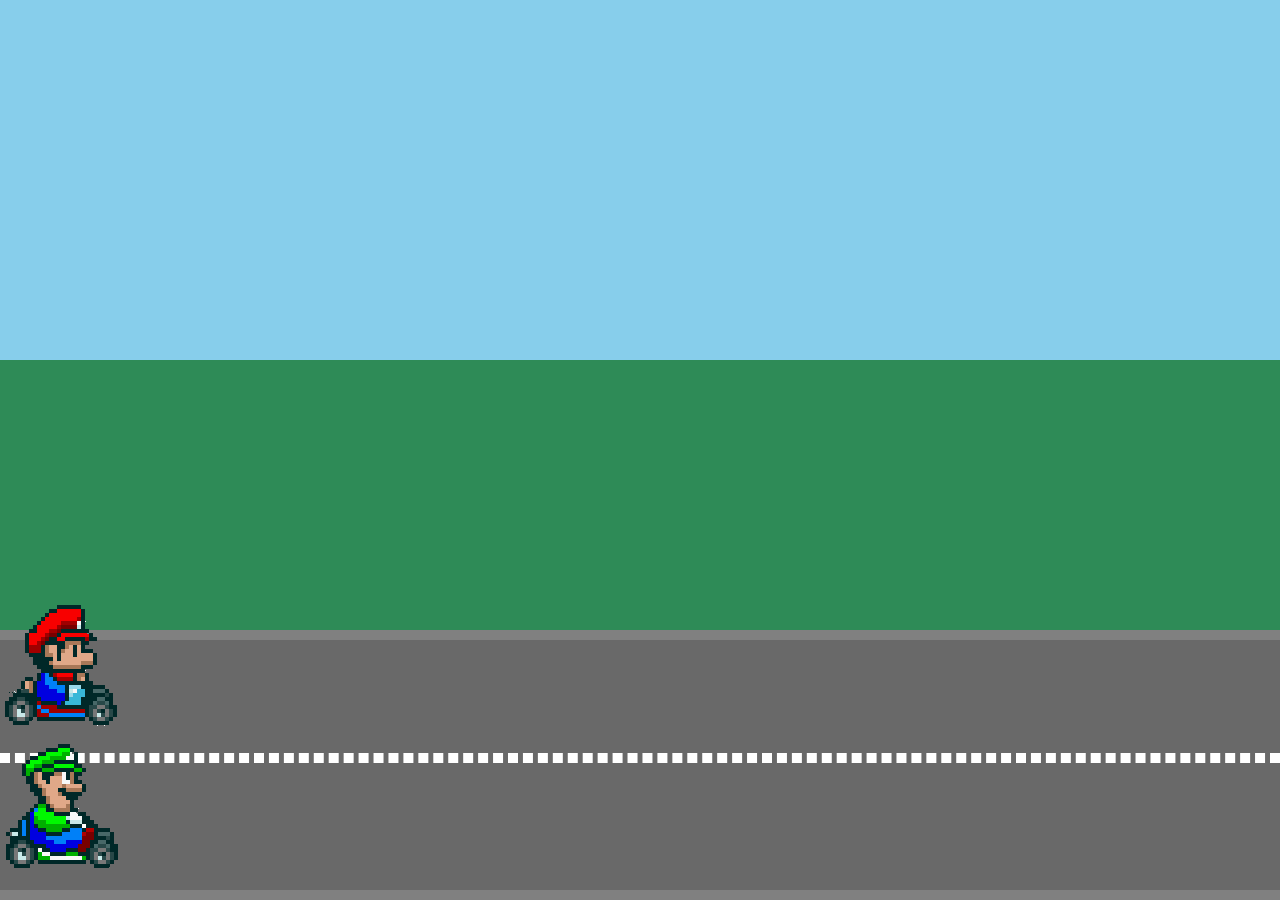
==== mario-examples/index.html @ e6587a99 "first commit" ====
<!DOCTYPE html>
<head>
  <title>Mario Kart Animations</title>
  <link href="style.css" rel="stylesheet" type="text/css" />
</head>
<body>
  <div class="sky"></div>
  <div class="grass"></div>
  <div class="road">
    <div class="lines"></div>
    <img class="mario" src="img/mario.png" />
    <img class="luigi" src="img/luigi.png" />
  </div>
</body>
---- mario-examples/style.css ----
/*// BASE STYLES //*/

html,
body {
  height: 100%;
  width: 100%;
  overflow: hidden;
  margin: 0;
}

.grass,
.sky,
.road {
  position: relative;
}

.sky {
  height: 40%;
  background: skyblue;
}

.grass {
  height: 30%;
  background: seagreen;
}

.road {
  height: 30%;
  background: dimgrey;
  box-sizing: border-box;
  border-top: 10px solid grey;
  border-bottom: 10px solid grey;
  width: 100%;
}

.lines {
  box-sizing: border-box;
  border: 5px dashed #fff;
  height: 0px;
  width: 100%;
  position: absolute;
  top: 45%;
}

/*// ELEMENTS TO ANIMATE //*/
.mario {
  position: absolute;
  top: -40px;
  left: 0px;
  animation-name: drive;
  animation-duration: 3s;
  animation-fill-mode: both;
  animation-iteration-count: infinite;
}

.luigi {
  position: absolute;
  top: 100px;
  left: 0px;
  animation-name: drive;
  animation-duration: 5s;
  animation-fill-mode: both;
  animation-iteration-count: infinite;
  animation-direction: alternate;
  animation-timing-function: cubic-bezier(0.42, 0, 58, 1);
}

/*// KEYFRAMES //*/
@keyframes drive {
  from {
    transform: translateX(-200px);
    animation-timing-function: cubic-bezier(0, 0.77, 1, 0.28);
  }
  to {
    transform: translateX(1000px);
  }
}
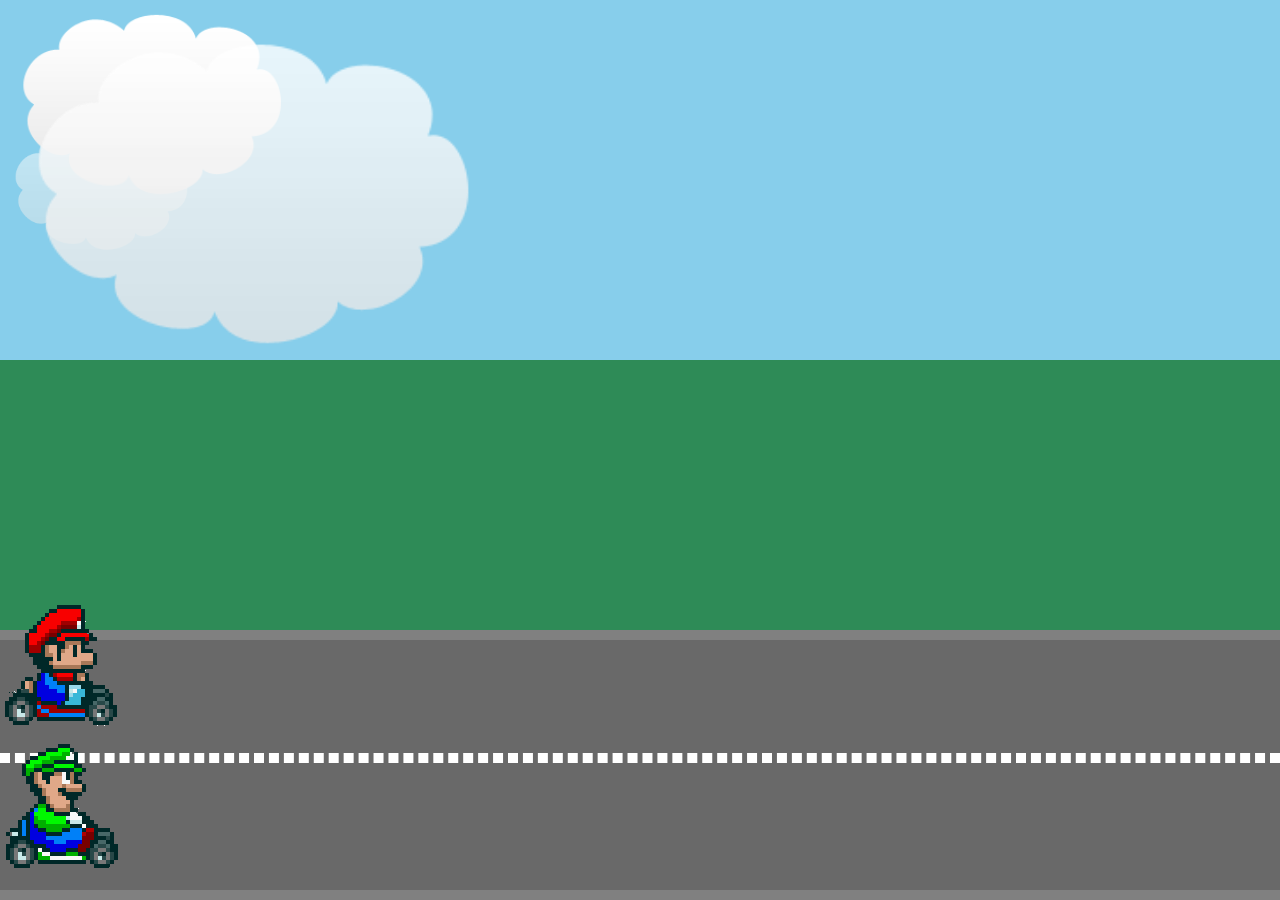
==== commit 910f0341: "added clouds and mario jump" ====
--- a/mario-examples/index.html
+++ b/mario-examples/index.html
@@ -4,7 +4,11 @@
   <link href="style.css" rel="stylesheet" type="text/css" />
 </head>
 <body>
-  <div class="sky"></div>
+  <div class="sky">
+    <img class="cloud" src="img/cloud.png" />
+    <img class="cloud" src="img/cloud.png" />
+    <img class="cloud" src="img/cloud.png" />
+  </div>
   <div class="grass"></div>
   <div class="road">
     <div class="lines"></div>
--- a/mario-examples/style.css
+++ b/mario-examples/style.css
@@ -17,6 +17,30 @@
 .sky {
   height: 40%;
   background: skyblue;
+}
+
+.cloud {
+  position: absolute;
+}
+
+.cloud:nth-child(1) {
+  width: 200px;
+  top: 120px;
+  opacity: 0.5;
+  animation: wind 80s linear infinite reverse;
+}
+
+.cloud:nth-child(2) {
+  width: 300px;
+  top: 0;
+  animation: wind 50s linear infinite reverse;
+}
+
+.cloud:nth-child(3) {
+  width: 500px;
+  top: 20px;
+  opacity: 0.8;
+  animation: wind 100s linear infinite reverse;
 }
 
 .grass {
@@ -47,10 +71,7 @@
   position: absolute;
   top: -40px;
   left: 0px;
-  animation-name: drive;
-  animation-duration: 3s;
-  animation-fill-mode: both;
-  animation-iteration-count: infinite;
+  animation: drive 3s both infinite linear, jump 0.3s 1.2s ease;
 }
 
 .luigi {
@@ -72,6 +93,28 @@
     animation-timing-function: cubic-bezier(0, 0.77, 1, 0.28);
   }
   to {
-    transform: translateX(1000px);
+    transform: translateX(2400px);
   }
 }
+
+@keyframes wind {
+  from {
+    left: -300px;
+  }
+
+  to {
+    left: 100%;
+  }
+}
+
+@keyframes jump {
+  0% {
+    top: -40px;
+  }
+  50% {
+    top: -100px;
+  }
+  100% {
+    top: -40px;
+  }
+}
